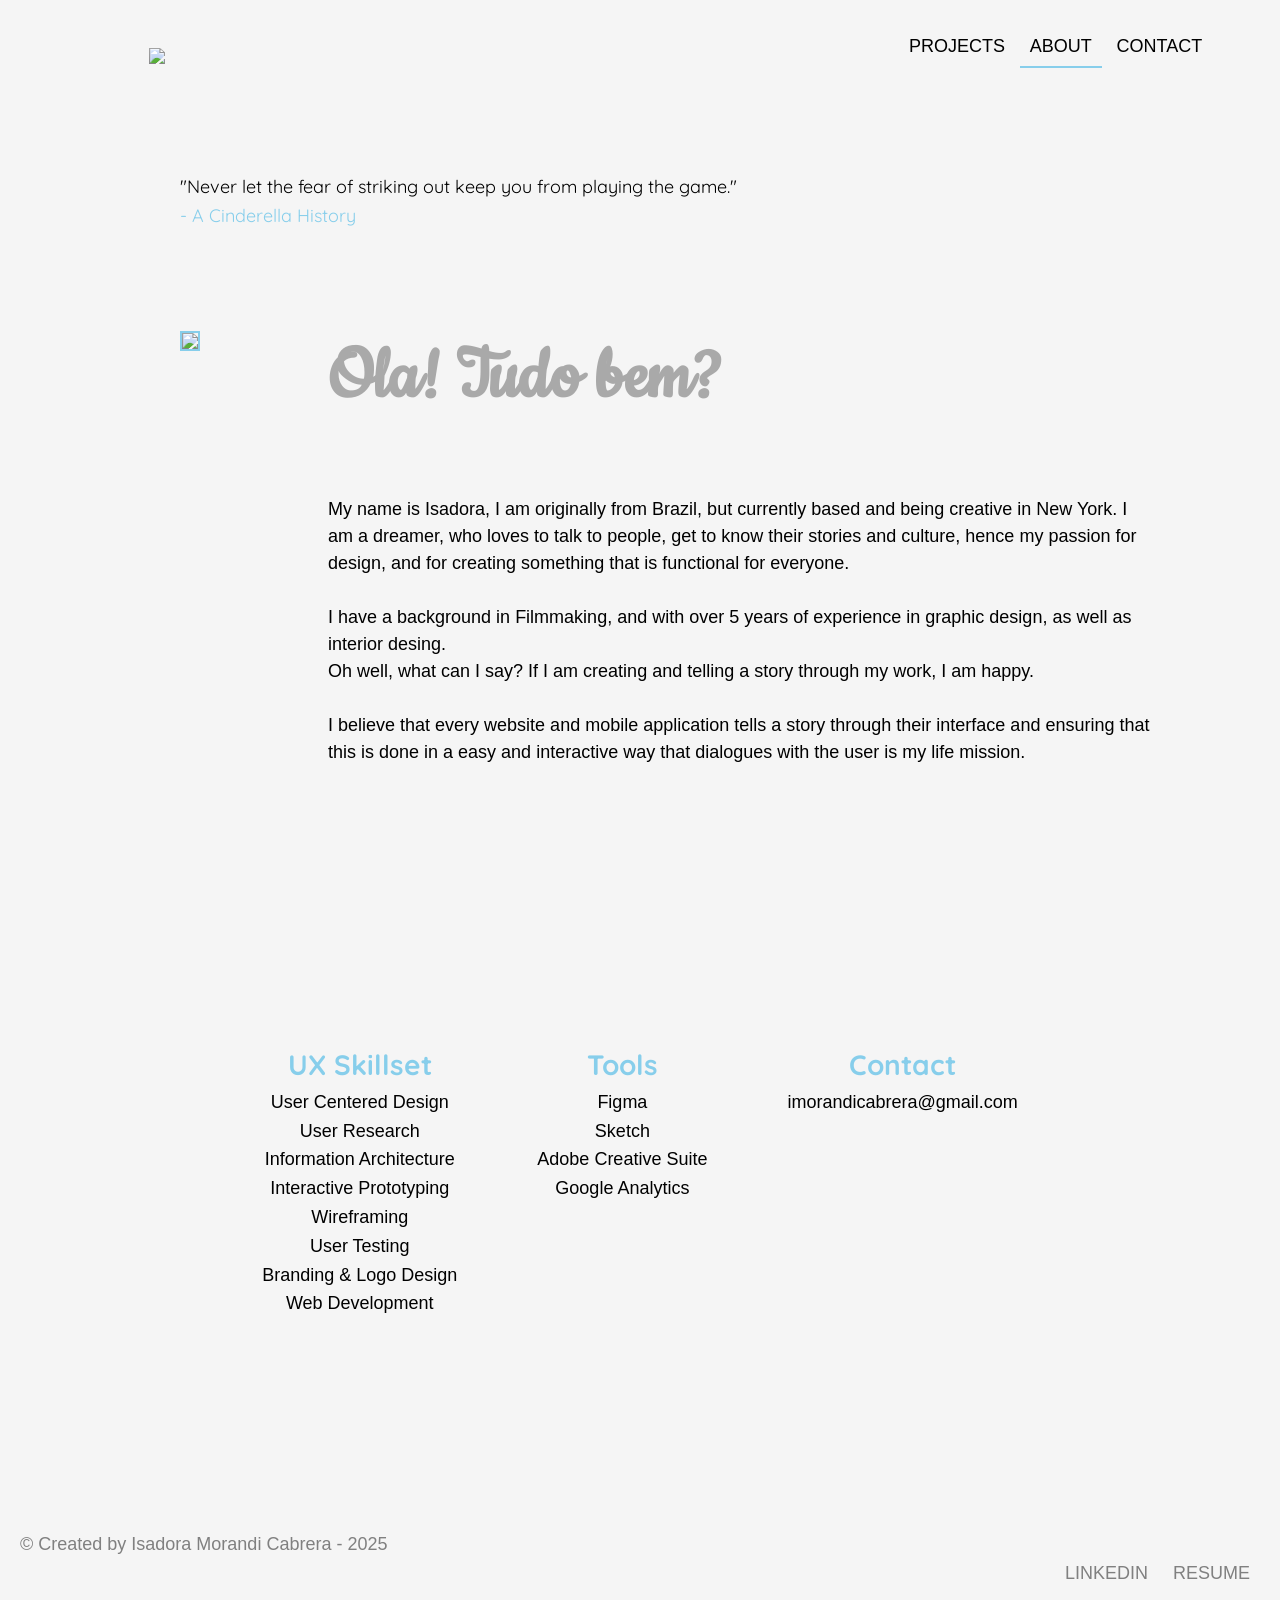
==== about.html @ ef55b1e5 "Add files via upload" ====
<!DOCTYPE html>
<html lang="en">

<head>
    <meta charset="utf-8">
    <meta http-equiv="X-UA-Compatible" content="IE=edge">
    <title>About - Isadora Morandi Cabrera</title>
    <meta name="description" content="Isadora Morandi Cabrera's portfolio">
    <meta name="viewport" content="width=device-width, initial-scale=1">
    <link rel="icon" type="image/ico" href="logo.ico">
    <link href="https://fonts.googleapis.com/css2?family=Cookie&display=swap" rel="stylesheet">
    <link href="https://fonts.googleapis.com/css2?family=Quicksand:wght@300..700&display=swap" rel="stylesheet">
    <link rel="stylesheet" href="style.css">
</head>

<body>
  <header>
    <nav>
        <div class="logo">
        <a href="index.html"><img src="logo.png">
        </div>

        <div class="navigation" id="nav-bar">
            <a href="index.html" id="desktop">PROJECTS</a>
            <a href="about.html" class="active" id="desktop">ABOUT</a>
            <a href="contact.html" id="desktop">CONTACT</a>
            <a href="#" class="menu-bar" onclick="showSidebar()"><svg xmlns="http://www.w3.org/2000/svg" height="24" viewBox="0 -960 960 960" width="24"><path d="M120-240v-80h720v80H120Zm0-200v-80h720v80H120Zm0-200v-80h720v80H120Z"/></svg></a>
        </div>

        <div class="sidebar" id="sidebar">
            <a href="#" onclick="hideSidebar()"><svg xmlns="http://www.w3.org/2000/svg" height="24" viewBox="0 -960 960 960" width="24"><path d="m256-200-56-56 224-224-224-224 56-56 224 224 224-224 56 56-224 224 224 224-56 56-224-224-224 224Z"/></svg></a>
            <a href="index.html">PROJECTS</a>
            <a href="about.html">ABOUT</a>
            <a href="contact.html">CONTACT</a>

        </div>
    </nav>

  </header>
  
  <div class="quote">
    <p>"Never let the fear of striking out keep you from playing the game."</p>
    <span>- A Cinderella History</span>
  </div>

  <div class="about">
    <div class="photo">
        <img src="isadora.jpg">
    </div>
  <div class="intro">
    <h1>Ola! Tudo bem?</h1>
    <p>My name is Isadora, I am originally from Brazil, but currently based and being creative in New York. I am a dreamer, who loves to talk to people, get to know their stories and culture, hence my passion for design, and for creating something that is functional for everyone. <br><br> I have a background in Filmmaking, and with over 5 years of experience in graphic design, as well as interior desing. <br> Oh well, what can I say? If I am creating and telling a story through my work, I am happy. <br><br> I believe that every website and mobile application tells a story through their interface and ensuring that this is done in a easy and interactive way that dialogues with the user is my life mission.</p>
    <br>
    
  </div>

</div>

<div  class="skills">
  <div class="ux-skillset">
    <h3>UX Skillset</h3>
    <p>User Centered Design <br>
      User Research<br>
      Information Architecture<br>
      Interactive Prototyping<br>
      Wireframing<br>
      User Testing<br>
      Branding & Logo Design<br>
      Web Development 
        </p>
        </div>

        <div class="tools">
          <h3>Tools</h3>
          <p> Figma<br>
            Sketch<br>
            Adobe Creative Suite<br>
            Google Analytics
              </p>
              </div>

              <div class="contact-me">
                <h3>Contact</h3>
                <p> imorandicabrera@gmail.com
                    </p>
                    </div>
</div>

<footer>

    <div class="copyright">
    &copy; Created by Isadora Morandi Cabrera - 2025
    </div>

    <div class="footer-links">
      <a href="https://www.linkedin.com/in/morandisa/" target="_blank">LinkedIn</a>
          <a href="ResumeIsadoraMCabrera.pdf" target="_blank">Resume</a>
      </div>
  </footer>
  </body>
  </html>
---- style.css ----
/* Begin Minimized Normalize Stylesheet */
img,legend{border:0}legend,td,th{padding:0}html{font-family:sans-serif;-ms-text-size-adjust:100%;-webkit-text-size-adjust:100%}body{margin:0}article,aside,details,figcaption,figure,footer,header,hgroup,main,menu,nav,section,summary{display:block}audio,canvas,progress,video{display:inline-block;vertical-align:baseline}audio:not([controls]){display:none;height:0}[hidden],template{display:none}a{background-color:transparent}a:active,a:hover{outline:0}abbr[title]{border-bottom:1px dotted}b,optgroup,strong{font-weight:700}dfn{font-style:italic}h1{font-size:2em;margin:.67em 0}mark{background:#ff0;color:#000}small{font-size:80%}sub,sup{font-size:75%;line-height:0;position:relative;vertical-align:baseline}sup{top:-.5em}sub{bottom:-.25em}svg:not(:root){overflow:hidden}figure{margin:1em 40px}hr{-moz-box-sizing:content-box;box-sizing:content-box;height:0}pre,textarea{overflow:auto}code,kbd,pre,samp{font-family:monospace,monospace;font-size:1em}button,input,optgroup,select,textarea{color:inherit;font:inherit;margin:0}button{overflow:visible}button,select{text-transform:none}button,html input[type=button],input[type=reset],input[type=submit]{-webkit-appearance:button;cursor:pointer}button[disabled],html input[disabled]{cursor:default}button::-moz-focus-inner,input::-moz-focus-inner{border:0;padding:0}input{line-height:normal}input[type=checkbox],input[type=radio]{box-sizing:border-box;padding:0}input[type=number]::-webkit-inner-spin-button,input[type=number]::-webkit-outer-spin-button{height:auto}input[type=search]{-webkit-appearance:textfield;-moz-box-sizing:content-box;-webkit-box-sizing:content-box;box-sizing:content-box}input[type=search]::-webkit-search-cancel-button,input[type=search]::-webkit-search-decoration{-webkit-appearance:none}fieldset{border:1px solid silver;margin:0 2px;padding:.35em .625em .75em}table{border-collapse:collapse;border-spacing:0}
/* End Minimized Normalize Stylesheet */
/* General Styles */
* {
    margin: 0;
    padding: 0;
    box-sizing: border-box;
    background-color: whitesmoke;
    font-family: Arial, Helvetica, sans-serif;
    font-size: 18px;
    line-height: 1.6;
}

/* nav style */
nav { 
    display: flex;
    padding: 1% 4%;
    justify-content: space-between;
    align-items: center;
}
.navigation{ 
    width: 28%;
    justify-content: space-between;

}
#desktop{
    padding: 3%;
    color: black;
    text-decoration: none;
}
.logo img{
    max-width: 110px;
    margin: 35px 0px 8px 98px;
}
.sidebar{
    position: fixed;
    top: 0;
    right: 0;
    height: 500px;
    width: 250px;
    z-index: 999;
    background-color: lightgray;
    color: black;
    box-shadow: -10px 0 10px black;
    display: none;
    flex-direction: column;

}

.sidebar a{
    padding: 10px;
    margin-left: 40px;
    }

.menu-bar{
    display: none;
}

.navigation .active{
    border-bottom: solid skyblue 2px;
    padding: 10px;

}

.navigation a:hover{
    background-color:transparent;
    padding: 10px;
    margin: 0;
    border: solid skyblue 1px;
    cursor: pointer;
}

/* Media queries for responsiveness */

@media only screen and (max-width: 1176px) {
    nav a{ 
        width: 10%;
        font-size: 18px;
}
    .title a{
        font-size: 18px
}
}
@media only screen and (max-width: 875px) {
    .title a{
        font-size: 16px;
    }

}
@media only screen and (max-width: 875px) {
    nav a{ 
        width: 5%;

}
}
@media only screen and (max-width: 800px) {
    .desktop{
        display: none;
    }
    .menu-bar{
        display: block;
    }

}

/* footer */

footer{
    padding: 20px;
    font-size: 18px;
    color: gray;
    margin: 5% auto;

}
.footer-links{
    float: right;
}
.footer-links a{
    align-items: center;
    text-decoration: none;
    padding: 10px;
    text-transform: uppercase;
    color: gray;

}
.footer-links a:hover{
    border: solid 1px skyblue;
}

/* separate content */
/* intro */

h1{
    font-size: 80px;
    font-family: cookie;
    color: darkgray;
}

.name-highlight{
    color: darkgray;
    text-decoration: underline;
    text-decoration-color: skyblue;
    font-size: 80px;
    font-family: cookie;
}

.span{
    color: skyblue;
}
.intro p{
    font-size: 18px;
    line-height: 1.5;
    margin-bottom: 20%;
}
.intro{
    margin: 10%;
    width: 73%;
}

/* Projects */

.projects{
    height: fit-content;
    overflow: hidden;
    display: grid;
    grid-template-columns: repeat(2, 1fr);
    gap: 40px; 
}

.projects-1 img, .projects-2 img, .projects-3 img, .projects-4 img{
    max-width: 500px;
}

.image {
    transition: transform 0.3s ease;

    
  }

.projects img{
    width: 600px;
    height: 350px;


} 
.projects-1:hover .image, .projects-2:hover .image, .projects-3:hover .image, .projects-4:hover .image{
    transform: scale(0.8); 
  }

.projects-1, .projects-3{
    margin-left: 30%;
    margin-bottom: 50px;
    
}

.text{
    text-align: left;
    margin-top: 10px;
    padding: 20px;
    line-height: 1.6;

}
.text h2{
    font-size: 30px;
    font: bold;
    color:black ;
    font-family: Quicksand;
    margin-bottom: 10px;
}

.projects-2, .projects-4{
    margin-right: 20%;
}

/* about */

.quote{
    margin-top: 80px;
    margin-left: 180PX;
}

.quote p, .quote span{
    font-family: Quicksand;

}

.quote span{
    color: skyblue;
}

.about{
    display: flex;
    flex-direction: row;

}
.photo img{
    max-width: 300px;
    border: 2px solid skyblue;
    margin-left: 180px; 
    margin-top: 100px;
}

.intro {
    margin-top: 30px;
    font-family: cookie;
    font-size: 20px;
    margin-bottom: 30px;
}

.skills {
    margin-top: 50px;
    margin-bottom: 15%;
    line-height: 1.8;
    display: flex;
    gap: 80px; 
    justify-content: center;    
    text-align: center;

}

.skills h3 {
    color: skyblue;
    font-family: Quicksand;
    font-size: 28px;
}

.skills p {
    font-size: 18px;

}


/* Contact */

.contact{
    align-items: center;
    justify-content: center;
    margin: auto;
    padding: 1em;
    width: 80%;
}

.text-form {
    font-family: cookie;

}

form{
    display: flex;
    flex-direction: column;
    margin: 3% auto;
    width: 70%;
    
}

.input-group > input {
    width: 100%;
}

.input-group #fname{
    margin-right: 20px;
}

label{
    margin: 20px 10px 10px 10px;
    font-size: 18px;
}
input, textarea{
    padding: 15px;
    border: solid 1px skyblue;

}
.contact-form{
    margin-top: 5%;
}

.required{
    color: gray;
    margin-left: 5px;
    font-size: 14px;
}
button{
    padding: 15px;
    width: 20%;
    border: 2px solid skyblue;
    border-radius: 10px;
    justify-content: center;
    align-items: center;
    margin: 10px 80%;
    text-transform: uppercase;
    font-family: Quicksand;

}

button:hover{
    background-color: skyblue;

}

/* project pages */
/*project 1*/

.title-project{
    margin-left: 10%;
}
.title-project p{
    margin-top: -40px;
    text-transform: uppercase;
    font-family: Quicksand;
}
.poster{
    width: fit-content;
    justify-content: center;
    align-items: c;
    margin: auto;
}
.poster img{
    max-width: 1000px;
    margin-top: 5%;
}

.overview, .background{
    margin-left: 10%;
    margin-top: 20px;
    width: 60%;
}
h2{
    color: skyblue;
    margin-bottom: 5px;
    font-family: Quicksand;
    
}

.meta-row {
    display: flex;
    gap: 4px;               
    align-items: flex-start; 
    margin-bottom: 8px;      
  }
  
  .overview-title {
    width: 55px;           
    color: skyblue;
    font-weight: 600;
    margin: 0;
  }
  
  .response {
    margin: 0;
    line-height: 1.8;
  }
  

.page{
    margin-left: 0;
    margin-top: 20px;
    color: black;
    background-color: transparent;
    border: solid 2px skyblue;
    width: 20%;
    padding: 10px;
}
.page:hover{
    background-color: skyblue;
}

.research{
    text-align: center;
    justify-content: center;
    align-items: center;
    margin-top: 5%;
}

.right{
    width: 50%;
    margin-left: 40%;
    align-items: end;
    justify-content: end;
    text-align:right;
    margin-right: 10%;
}

.left{
    width: 50%;
    margin-left: 10%;

}

.left h2, .right h2{
    margin-bottom: 20px;
}

img{
    max-width: 80%;
}

.wireframes h2{
    margin-left: 50%;
    margin-top: 2.5%;
}
.wireframe img{
    margin-left: 20%;
    max-width: 60%;
    margin-bottom: 2.5%;
}



#back-to-top-btn {
    display: none;
    position: fixed;
    bottom: 120px; 
    left: 320px; 
    width: 80px;
    height: 80px;
    z-index: 99; 
    background-color: lightgray; 
    color: black; 
    border: solid 1px skyblue;
    border-radius: 50%;
    padding: 5px; 
    cursor: pointer; 
    transition: opacity 0.3s; 
}

#back-to-top-btn:hover {
    border: solid 1px dimgray; 
}
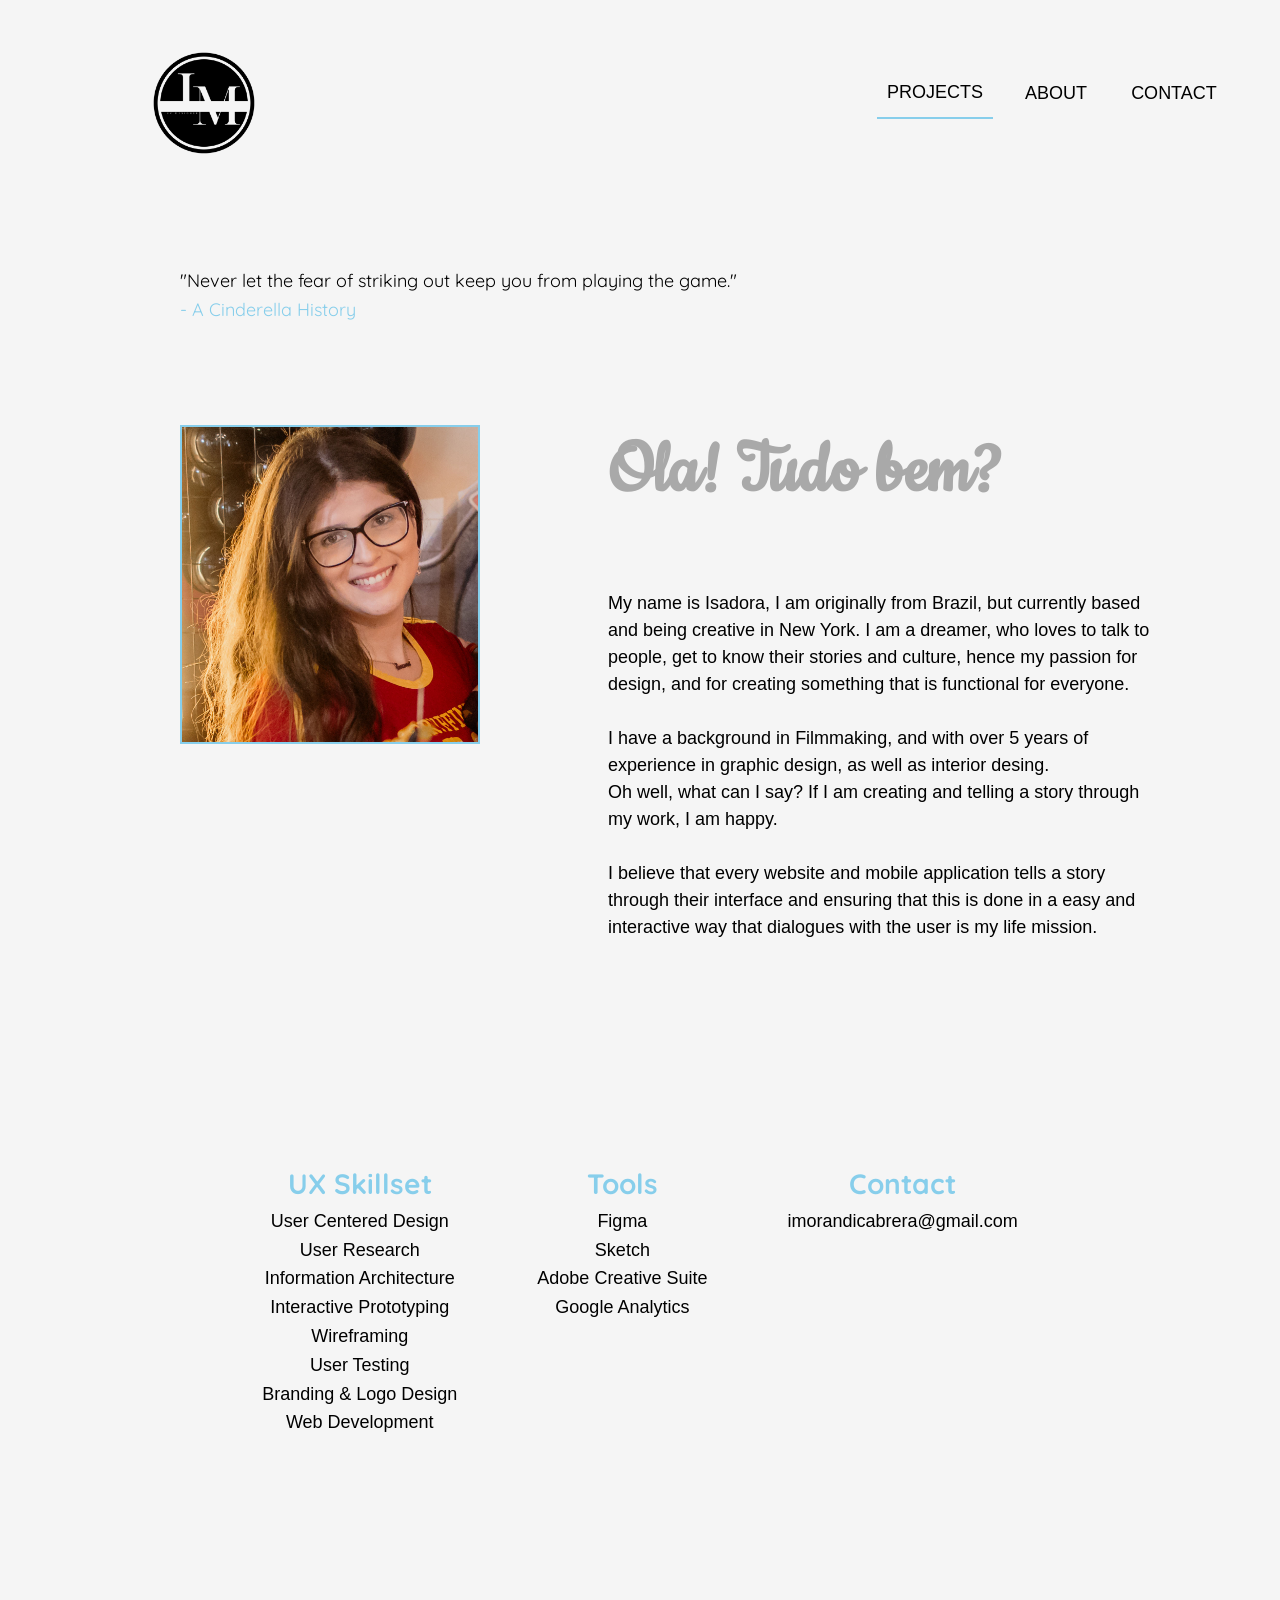
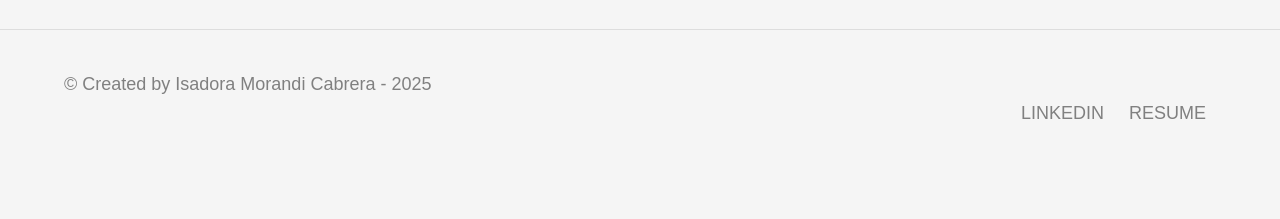
==== commit c1797c23: "responsiveness" ====
--- a/about.html
+++ b/about.html
@@ -22,11 +22,11 @@
         </div>
 
         <div class="navigation" id="nav-bar">
-            <a href="index.html" id="desktop">PROJECTS</a>
-            <a href="about.html" class="active" id="desktop">ABOUT</a>
-            <a href="contact.html" id="desktop">CONTACT</a>
-            <a href="#" class="menu-bar" onclick="showSidebar()"><svg xmlns="http://www.w3.org/2000/svg" height="24" viewBox="0 -960 960 960" width="24"><path d="M120-240v-80h720v80H120Zm0-200v-80h720v80H120Zm0-200v-80h720v80H120Z"/></svg></a>
-        </div>
+          <a href="index.html" class="desktop active">PROJECTS</a>
+          <a href="about.html" class="desktop">ABOUT</a>
+          <a href="contact.html" class="desktop">CONTACT</a>
+          <a href="#" class="menu-bar" onclick="showSidebar()"><svg xmlns="http://www.w3.org/2000/svg" height="24" viewBox="0 -960 960 960" width="24"><path d="M120-240v-80h720v80H120Zm0-200v-80h720v80H120Zm0-200v-80h720v80H120Z"/></svg></a>
+      </div>
 
         <div class="sidebar" id="sidebar">
             <a href="#" onclick="hideSidebar()"><svg xmlns="http://www.w3.org/2000/svg" height="24" viewBox="0 -960 960 960" width="24"><path d="m256-200-56-56 224-224-224-224 56-56 224 224 224-224 56 56-224 224 224 224-56 56-224-224-224 224Z"/></svg></a>
--- a/style.css
+++ b/style.css
@@ -19,39 +19,58 @@
     justify-content: space-between;
     align-items: center;
 }
-.navigation{ 
-    width: 28%;
-    justify-content: space-between;
-
-}
-#desktop{
-    padding: 3%;
+.navigation {
+    display: flex;
+    align-items: center;
+    gap: 20px;
+}
+
+a {
+    text-decoration: none;
     color: black;
-    text-decoration: none;
-}
+}
+
+a:visited {
+    color: black;
+}
+
+a:active {
+    color: black;
+}
+
+.desktop {
+    display: block;
+}
+
+.menu-bar {
+    display: none;
+    font-size: 28px;
+    cursor: pointer;
+}
+
 .logo img{
     max-width: 110px;
     margin: 35px 0px 8px 98px;
 }
-.sidebar{
+.sidebar {
     position: fixed;
     top: 0;
-    right: 0;
-    height: 500px;
+    right: -250px; /* hidden */
     width: 250px;
-    z-index: 999;
+    height: 100vh;
     background-color: lightgray;
+    display: flex;
+    flex-direction: column;
+    padding-top: 20px;
+    transition: right 0.3s ease;
+    z-index: 1000;
+}
+
+.sidebar a {
+    padding: 15px 20px;
+    text-decoration: none;
     color: black;
-    box-shadow: -10px 0 10px black;
-    display: none;
-    flex-direction: column;
-
-}
-
-.sidebar a{
-    padding: 10px;
-    margin-left: 40px;
-    }
+}
 
 .menu-bar{
     display: none;
@@ -70,47 +89,65 @@
     border: solid skyblue 1px;
     cursor: pointer;
 }
+.navigation a {
+    position: relative;
+    padding: 8px 12px;
+}
+
+.navigation a::after {
+    content: "";
+    position: absolute;
+    left: 0;
+    bottom: 0;
+    width: 0%;
+    height: 2px;
+    background: skyblue;
+    transition: width 0.3s ease;
+}
+
+.navigation a:hover::after {
+    width: 100%;
+}
 
 /* Media queries for responsiveness */
 
-@media only screen and (max-width: 1176px) {
-    nav a{ 
-        width: 10%;
-        font-size: 18px;
-}
-    .title a{
-        font-size: 18px
-}
-}
-@media only screen and (max-width: 875px) {
-    .title a{
-        font-size: 16px;
-    }
-
-}
-@media only screen and (max-width: 875px) {
-    nav a{ 
-        width: 5%;
-
-}
-}
-@media only screen and (max-width: 800px) {
-    .desktop{
-        display: none;
-    }
-    .menu-bar{
-        display: block;
-    }
+@media (max-width: 800px) {
+    .desktop {
+        display: none !important;
+    }
+
+    .menu-bar {
+        display: block !important;
+    }
+    .text {
+        padding: 10px;
+    }
+
+    .sidebar a {
+        font-size: 20px;
+        padding: 15px;
+    }
+
+    .sidebar a:hover{
+        border: solid skyblue 1px;
+
+    }
+
+.navigation{ 
+    width: 100%;
+    justify-content: flex-end;
+}
 
 }
 
 /* footer */
 
 footer{
-    padding: 20px;
+    padding: 40px 5%;
+    margin: 80px 0px;
     font-size: 18px;
     color: gray;
-    margin: 5% auto;
+    border-top: 1px solid #ddd;
 
 }
 .footer-links{
@@ -160,15 +197,21 @@
 
 /* Projects */
 
-.projects{
-    height: fit-content;
-    overflow: hidden;
+.projects {
     display: grid;
-    grid-template-columns: repeat(2, 1fr);
-    gap: 40px; 
-}
-
-.projects-1 img, .projects-2 img, .projects-3 img, .projects-4 img{
+    grid-template-columns: repeat(2, minmax(0, 1fr));
+    gap: 40px;
+    padding: 0 20%;
+}
+
+.image {
+    transition: transform 0.4s ease;
+}
+
+.projects > div:hover .image {
+    transform: scale(1.05);
+}
+.projects-1 img, .projects-2 img, .projects-3 img, .projects-4 img, .projects-5 img, .projects-6 img{
     max-width: 500px;
 }
 
@@ -178,21 +221,15 @@
     
   }
 
-.projects img{
-    width: 600px;
-    height: 350px;
-
-
-} 
-.projects-1:hover .image, .projects-2:hover .image, .projects-3:hover .image, .projects-4:hover .image{
+.projects img {
+    width: 100%;
+    height: auto;
+}
+
+.projects-1:hover .image, .projects-2:hover .image, .projects-3:hover .image, .projects-4:hover .image, .projects-5:hover .image, .projects-6:hover .image{
     transform: scale(0.8); 
   }
 
-.projects-1, .projects-3{
-    margin-left: 30%;
-    margin-bottom: 50px;
-    
-}
 
 .text{
     text-align: left;
@@ -209,10 +246,59 @@
     margin-bottom: 10px;
 }
 
-.projects-2, .projects-4{
-    margin-right: 20%;
-}
-
+
+.projects > div {
+    opacity: 0;
+    transform: translateY(30px);
+    animation: fadeInUp 0.8s ease forwards;
+    width: 100%;
+
+}
+
+.projects > div:nth-child(1) { animation-delay: 0.1s; }
+.projects > div:nth-child(2) { animation-delay: 0.2s; }
+.projects > div:nth-child(3) { animation-delay: 0.3s; }
+.projects > div:nth-child(4) { animation-delay: 0.4s; }
+.projects > div:nth-child(5) { animation-delay: 0.5s; }
+.projects > div:nth-child(6) { animation-delay: 0.6s; }
+
+@keyframes fadeInUp {
+    to {
+        opacity: 1;
+        transform: translateY(0);
+    }
+}
+
+.text h2 {
+    transition: color 0.3s ease;
+}
+
+.projects > div:hover .text h2 {
+    color: skyblue;
+}
+
+a {
+    transition: all 0.2s ease;
+}
+
+a:hover {
+    opacity: 0.8;
+}
+
+@media (max-width: 900px) {
+    .projects {
+        grid-template-columns: 1fr;
+        gap: 30px;
+    }
+}
+
+@media (max-width: 800px) {
+    .projects {
+        gap: 25px;
+    }
+}
+
+    
 /* about */
 
 .quote{
@@ -270,6 +356,67 @@
 
 }
 
+@media (max-width: 1100px) {
+    .about {
+        flex-direction: column;
+        align-items: center;
+    }
+
+    .photo img {
+        width: 70%;
+        margin-top: 20px;
+        margin-left: 20px;
+    }
+
+    .intro {
+        max-width: 90%;
+        text-align: center;
+        font-size: 18px;
+    }
+
+    .skills {
+        flex-direction: column;
+        gap: 30px;
+    }
+}
+
+@media (max-width: 800px){
+    .quote{
+        margin-left: 10%
+    }
+
+    .intro h1{
+        font-size: 60px;
+    }
+    .name-highlight{
+        font-size: 60px;
+    }
+
+}
+
+@media (max-width: 500px) {
+
+    .quote p {
+        font-size: 1.1rem;
+        margin-left: 5px;
+    }
+
+    .intro h1 {
+        font-size: 1.5rem;
+    }
+
+    .intro p {
+        font-size: 0.95rem;
+    }
+
+    .skills h3 {
+        font-size: 1.2rem;
+    }
+
+    .skills p {
+        font-size: 0.9rem;
+    }
+}
 
 /* Contact */
 
@@ -335,6 +482,37 @@
 
 button:hover{
     background-color: skyblue;
+
+}
+
+#thank-you-message {
+  display: none;
+}
+
+#thank-you-message.show {
+  display: block;
+}
+@media (max-width: 1080px){
+    button{
+        font-size: 15px;
+    }
+
+}
+
+@media (max-width: 900px){
+    button{
+        font-size: 13px;
+        padding: 10px;
+    }
+
+}
+
+@media (max-width: 800px){
+    button{
+        padding: 5px;
+        font-size: 10px;
+        
+    }
 
 }
 
@@ -467,3 +645,54 @@
 #back-to-top-btn:hover {
     border: solid 1px dimgray; 
 }
+
+@media (max-width: 1024px) {
+    .overview, .background {
+        max-width: 80%;
+    }
+
+    .poster img {
+        max-width: 90%;
+    }
+
+    .left, .right {
+        max-width: 80%;
+    }
+}
+
+@media (max-width: 768px) {
+    .overview, .background {
+        max-width: 95%;
+        margin: 20px auto;
+    }
+
+    .poster img {
+        max-width: 100%;
+        margin-top: 20px;
+    }
+
+    .left, .right {
+        margin: 20px auto;
+        text-align: center;
+    }
+
+    .meta-row {
+        flex-direction: column;
+        align-items: flex-start;
+    }
+}
+
+@media (max-width: 480px) {
+    .title-project h1 {
+        font-size: 1.5rem;
+    }
+
+    .title-project p {
+        font-size: 0.9rem;
+    }
+
+    .page {
+        padding: 8px;
+        font-size: 0.9rem;
+    }
+}
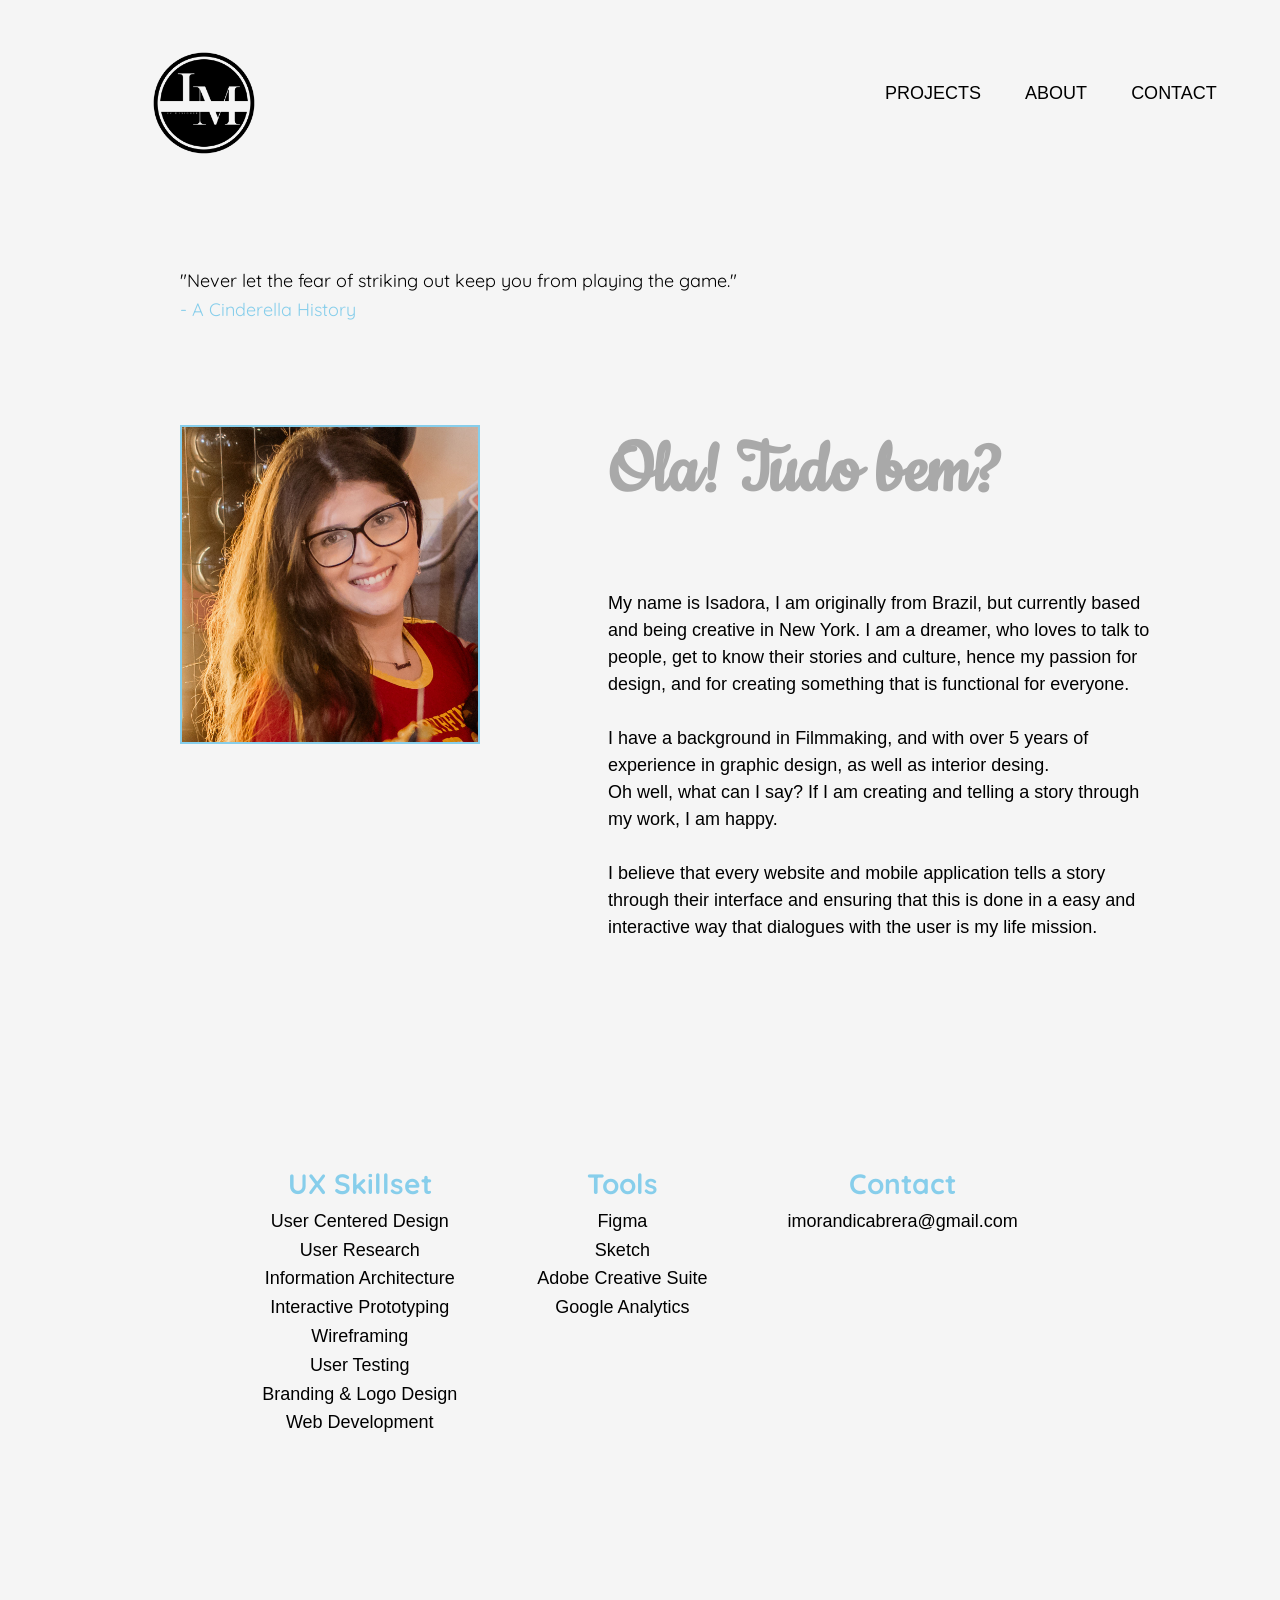
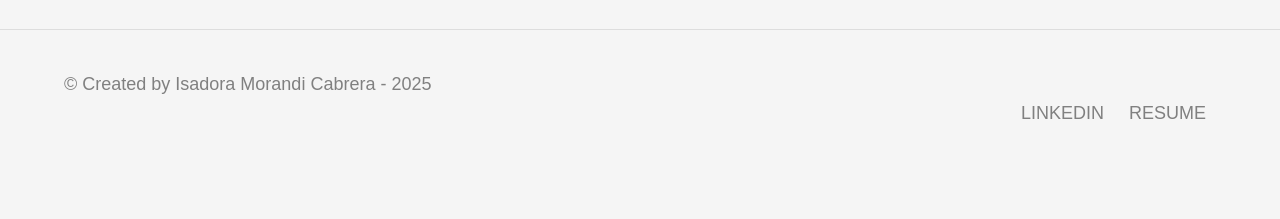
==== commit 3237e1cb: "debbuging" ====
--- a/about.html
+++ b/about.html
@@ -98,5 +98,8 @@
           <a href="ResumeIsadoraMCabrera.pdf" target="_blank">Resume</a>
       </div>
   </footer>
+
+  <script src="javascript.js"></script>
+  
   </body>
   </html>
--- a/style.css
+++ b/style.css
@@ -76,11 +76,6 @@
     display: none;
 }
 
-.navigation .active{
-    border-bottom: solid skyblue 2px;
-    padding: 10px;
-
-}
 
 .navigation a:hover{
     background-color:transparent;
@@ -286,9 +281,14 @@
 }
 
 @media (max-width: 900px) {
-    .projects {
+    .projects{
         grid-template-columns: 1fr;
         gap: 30px;
+    }
+
+    .projects-1, .projects-2, .projects-3, .projects-4, .projects-5, .projects-6 {
+        border: solid skyblue 2px;
+
     }
 }
 
@@ -401,8 +401,8 @@
         margin-left: 5px;
     }
 
-    .intro h1 {
-        font-size: 1.5rem;
+    .intro h1, .name-highlight {
+        font-size: 2.0rem;
     }
 
     .intro p {
@@ -501,7 +501,8 @@
 
 @media (max-width: 900px){
     button{
-        font-size: 13px;
+        width: 50px;
+        font-size: 15px;
         padding: 10px;
     }
 
@@ -648,34 +649,28 @@
 
 @media (max-width: 1024px) {
     .overview, .background {
-        max-width: 80%;
-    }
-
-    .poster img {
         max-width: 90%;
     }
 
-    .left, .right {
-        max-width: 80%;
-    }
 }
 
 @media (max-width: 768px) {
     .overview, .background {
-        max-width: 95%;
-        margin: 20px auto;
+        max-width: 90%;
+        margin: 10px auto;
     }
 
     .poster img {
         max-width: 100%;
-        margin-top: 20px;
-    }
-
-    .left, .right {
+        margin-top: 10px;
+    }
+
+    .left, .right, .wireframe {
         margin: 20px auto;
         text-align: center;
-    }
-
+                width: 90%;
+            }
+        
     .meta-row {
         flex-direction: column;
         align-items: flex-start;
@@ -683,8 +678,8 @@
 }
 
 @media (max-width: 480px) {
-    .title-project h1 {
-        font-size: 1.5rem;
+    .title-project h1, .research h1 {
+        font-size: 2.5rem;
     }
 
     .title-project p {
@@ -695,4 +690,8 @@
         padding: 8px;
         font-size: 0.9rem;
     }
+
+    .left img, .right img{
+        width: 90%;
+    }
 }
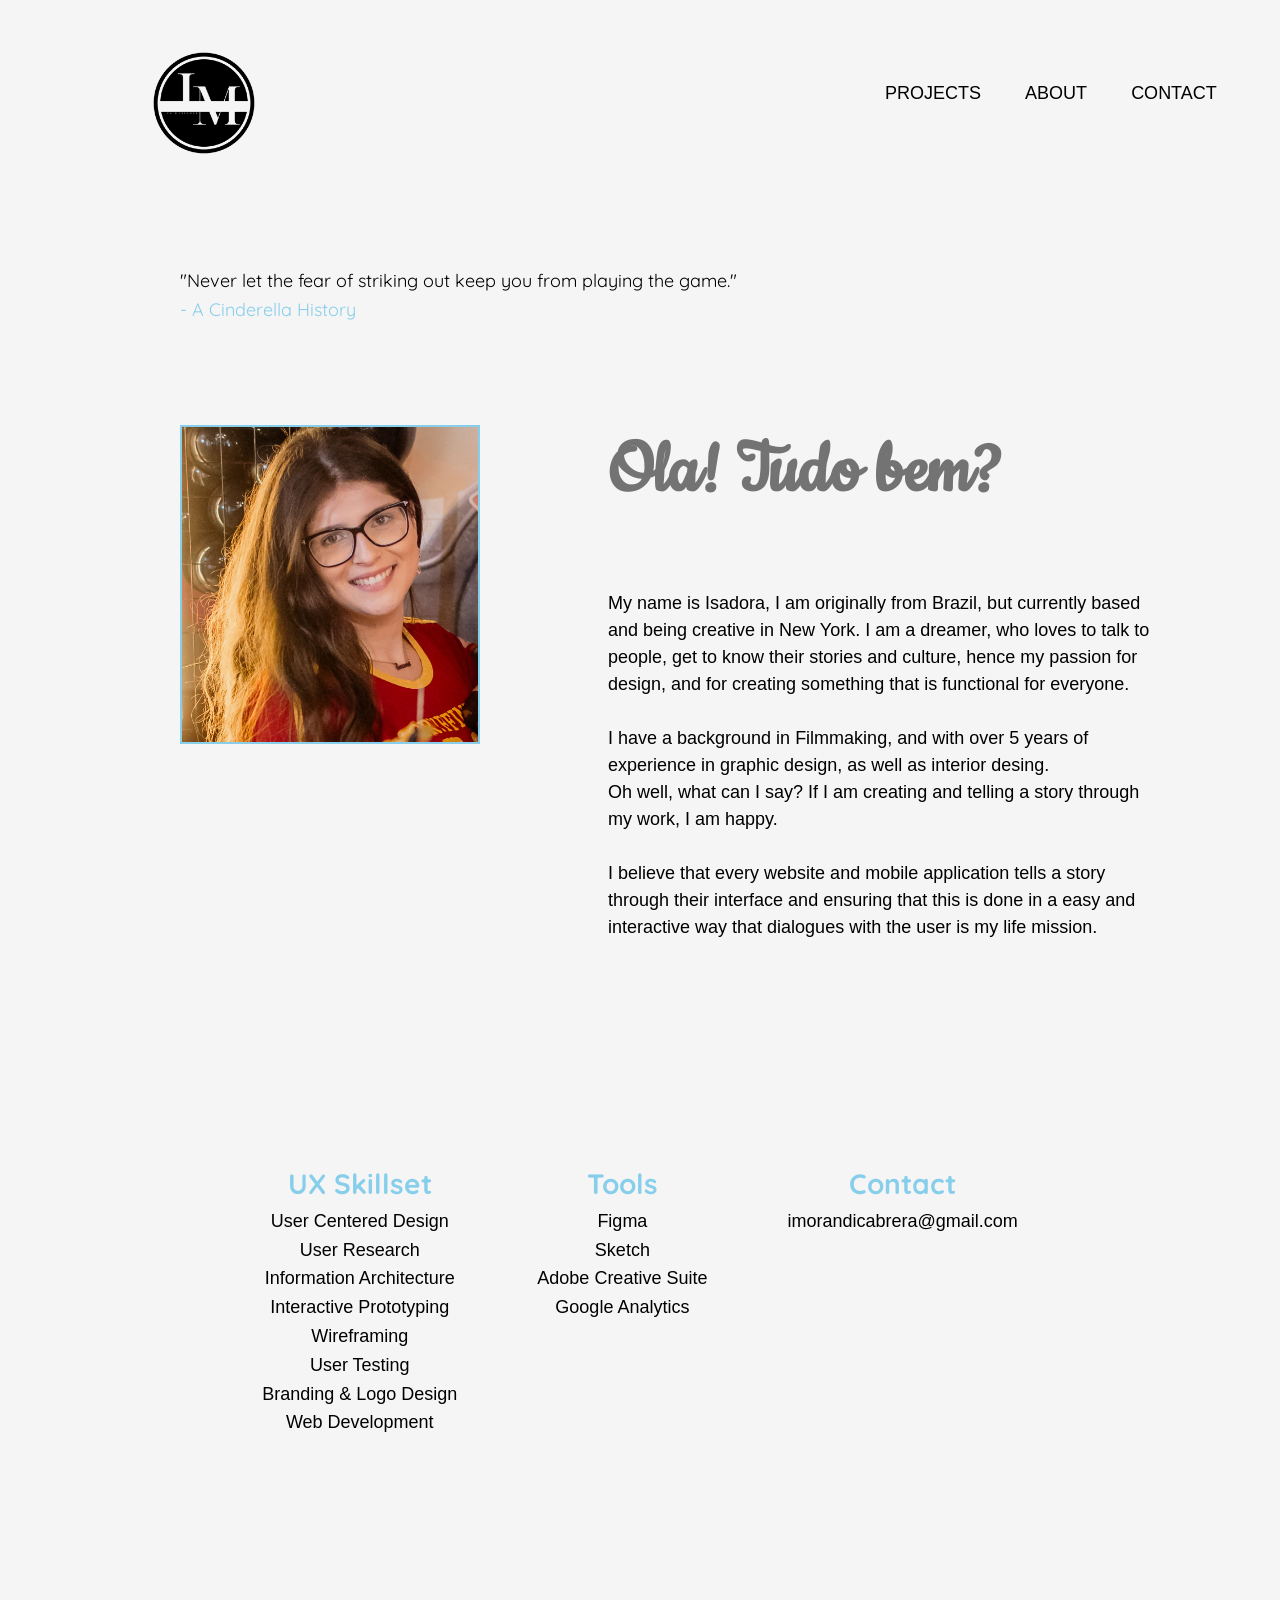
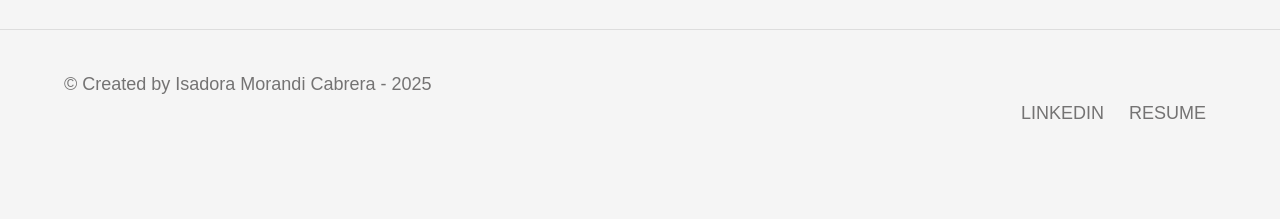
==== commit ff71239a: "Update about.html" ====
--- a/about.html
+++ b/about.html
@@ -18,7 +18,7 @@
   <header>
     <nav>
         <div class="logo">
-        <a href="index.html"><img src="logo.png">
+        <a href="index"><img src="logo.png">
         </div>
 
         <div class="navigation" id="nav-bar">
@@ -30,9 +30,9 @@
 
         <div class="sidebar" id="sidebar">
             <a href="#" onclick="hideSidebar()"><svg xmlns="http://www.w3.org/2000/svg" height="24" viewBox="0 -960 960 960" width="24"><path d="m256-200-56-56 224-224-224-224 56-56 224 224 224-224 56 56-224 224 224 224-56 56-224-224-224 224Z"/></svg></a>
-            <a href="index.html">PROJECTS</a>
-            <a href="about.html">ABOUT</a>
-            <a href="contact.html">CONTACT</a>
+            <a href="index">PROJECTS</a>
+            <a href="about">ABOUT</a>
+            <a href="contact">CONTACT</a>
 
         </div>
     </nav>
@@ -102,4 +102,4 @@
   <script src="javascript.js"></script>
   
   </body>
-  </html>+  </html>
--- a/style.css
+++ b/style.css
@@ -141,7 +141,7 @@
     padding: 40px 5%;
     margin: 80px 0px;
     font-size: 18px;
-    color: gray;
+    color: rgb(116, 115, 115);
     border-top: 1px solid #ddd;
 
 }
@@ -153,7 +153,7 @@
     text-decoration: none;
     padding: 10px;
     text-transform: uppercase;
-    color: gray;
+    color: rgb(116, 115, 115);
 
 }
 .footer-links a:hover{
@@ -166,11 +166,11 @@
 h1{
     font-size: 80px;
     font-family: cookie;
-    color: darkgray;
+    color: rgb(116, 115, 115);
 }
 
 .name-highlight{
-    color: darkgray;
+    color:rgb(116, 115, 115);
     text-decoration: underline;
     text-decoration-color: skyblue;
     font-size: 80px;
@@ -625,28 +625,6 @@
 }
 
 
-
-#back-to-top-btn {
-    display: none;
-    position: fixed;
-    bottom: 120px; 
-    left: 320px; 
-    width: 80px;
-    height: 80px;
-    z-index: 99; 
-    background-color: lightgray; 
-    color: black; 
-    border: solid 1px skyblue;
-    border-radius: 50%;
-    padding: 5px; 
-    cursor: pointer; 
-    transition: opacity 0.3s; 
-}
-
-#back-to-top-btn:hover {
-    border: solid 1px dimgray; 
-}
-
 @media (max-width: 1024px) {
     .overview, .background {
         max-width: 90%;
@@ -694,4 +672,24 @@
     .left img, .right img{
         width: 90%;
     }
+}
+
+#back-to-top-btn {
+    display: none;
+    position: fixed;
+    bottom: 200px;
+    left: 0.2px;
+    width: 60px;
+    height: 60px;
+    z-index: 1000;
+    background-color: whitesmoke;
+    border: 2px solid skyblue;
+    border-radius: 50%;
+    cursor: pointer;
+   
+}
+
+#back-to-top-btn:hover {
+    background-color: skyblue;
+    transform: scale(1.1);
 }
